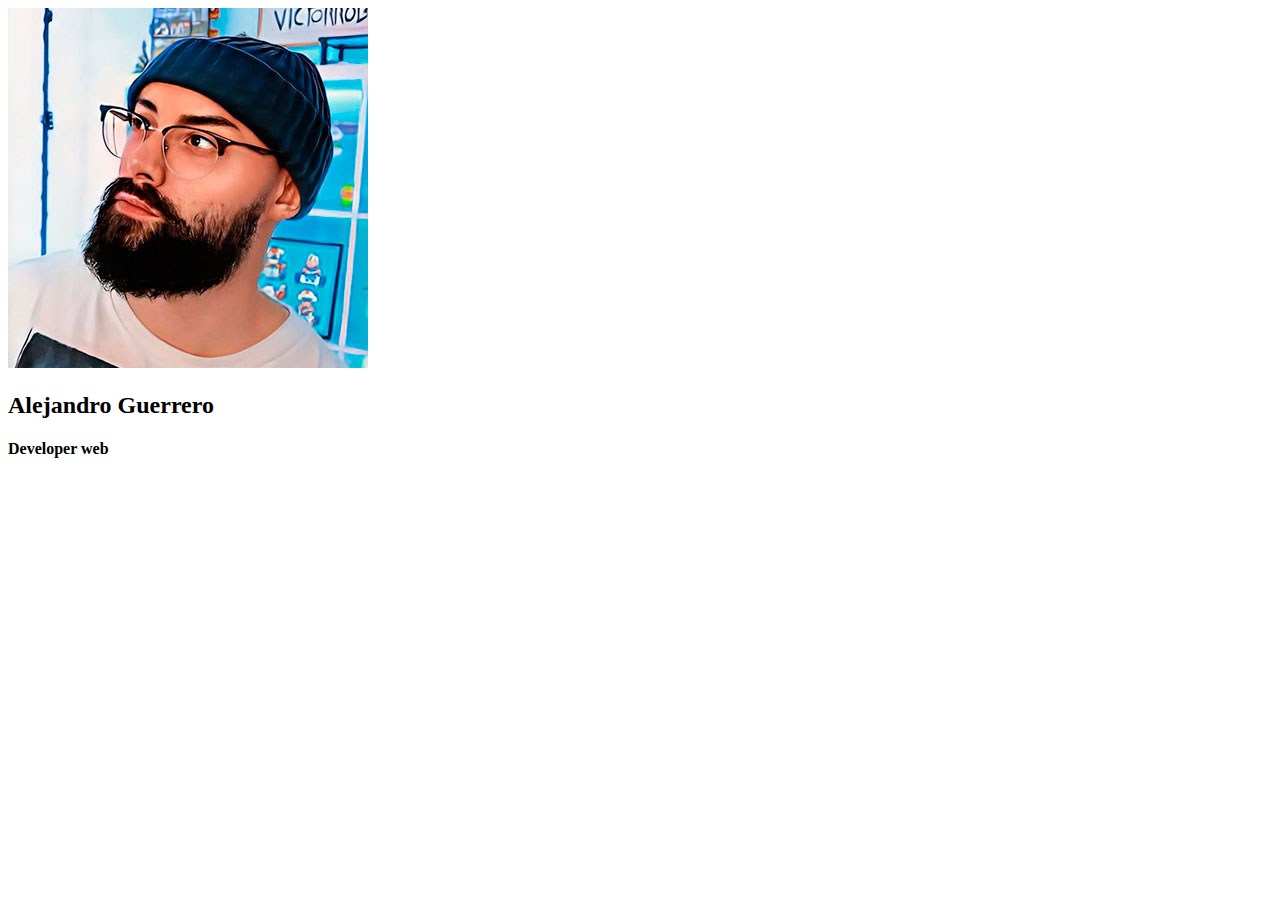
==== index.html @ 4dafeab5 "init commit" ====
<!DOCTYPE html>
<html lang="en">
  <head>
    <title>Alejandro Resume CV</title>
    <meta charset="UTF-8">
    <meta name="viewport" content="width=device-width, initial-scale=1">
    <!-- Styles -->
    <link rel="stylesheet" href="assets/css/styles.css">
    <link rel="stylesheet" href="assets//fonts/Poppins/poppins.css">
    <link rel="stylesheet" href="assets/fonts/fontawesome-free/css/all.min.css">

  </head>
  <body>
    <!-- Main Layout -->
    <div class="layout">
      
      <!-- aside (username info) -->
      <aside class="layout__aside">
        
        <section class="aside__user-info">
          <!-- General Info -->
          <div class="user-info__general">
            <div class="user-info__container-image">
              <img src="assets/img/default-user.jpg" alt="Username Image" class="user-info__image">
            </div>
            <h2 class="user-info__name">
              Alejandro Guerrero
            </h2>
            <h4>Developer web</h4>
          </div>
          
          <!-- Menu Nav -->


          <!-- Social Networks -->


          <!-- Footer -->

        </section>
      
      </aside>

    </div>
  </body>
</html>
---- assets/fonts/Poppins/poppins.css ----
@font-face {
  font-family: "Poppins";
  src: url('./Poppins-Regular.ttf') format('truetype');
  font-weight: 400;
  font-style: normal;
}
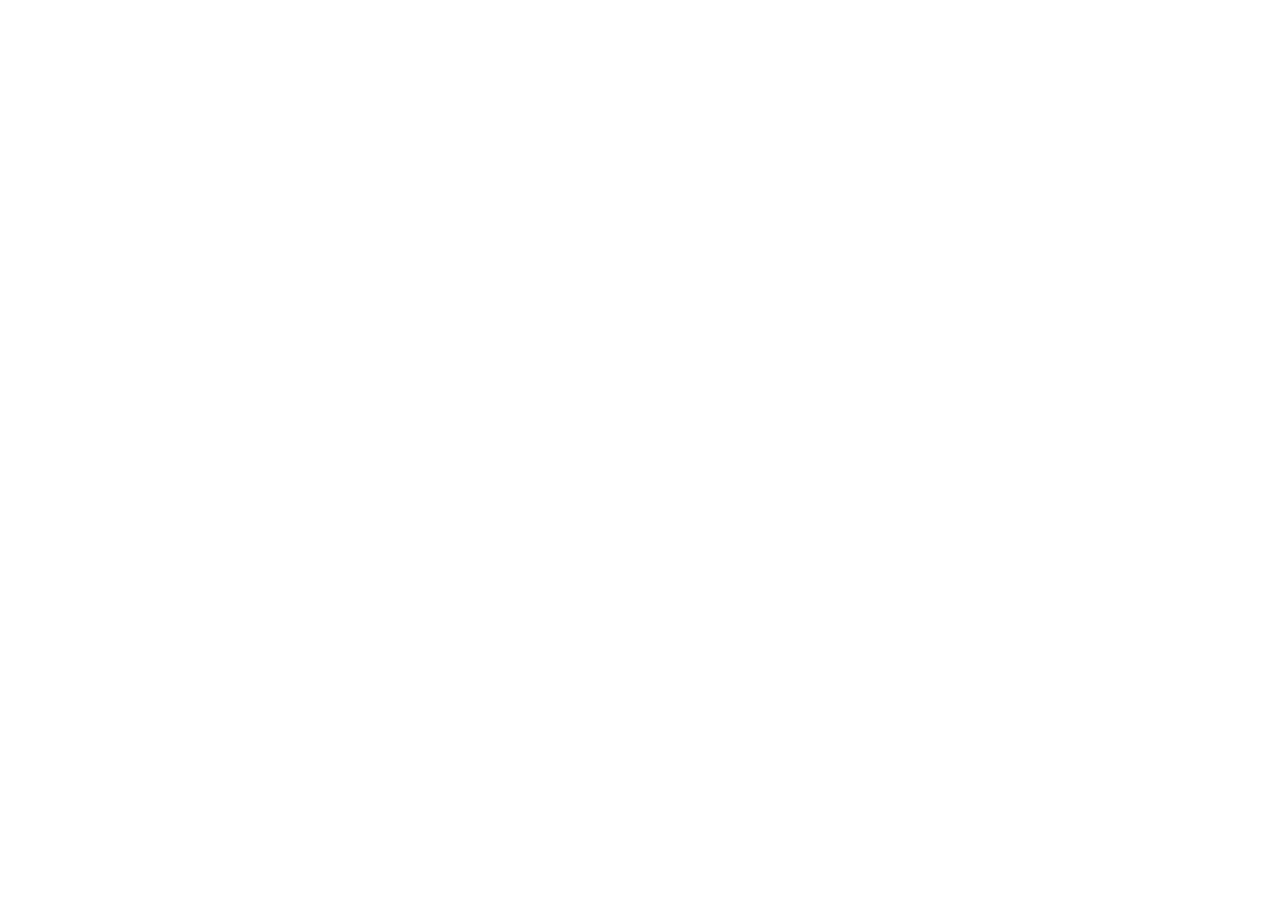
==== commit 4bd36fe6: "main layout" ====
--- a/index.html
+++ b/index.html
@@ -13,33 +13,7 @@
   <body>
     <!-- Main Layout -->
     <div class="layout">
-      
-      <!-- aside (username info) -->
-      <aside class="layout__aside">
-        
-        <section class="aside__user-info">
-          <!-- General Info -->
-          <div class="user-info__general">
-            <div class="user-info__container-image">
-              <img src="assets/img/default-user.jpg" alt="Username Image" class="user-info__image">
-            </div>
-            <h2 class="user-info__name">
-              Alejandro Guerrero
-            </h2>
-            <h4>Developer web</h4>
-          </div>
-          
-          <!-- Menu Nav -->
 
-
-          <!-- Social Networks -->
-
-
-          <!-- Footer -->
-
-        </section>
-      
-      </aside>
 
     </div>
   </body>
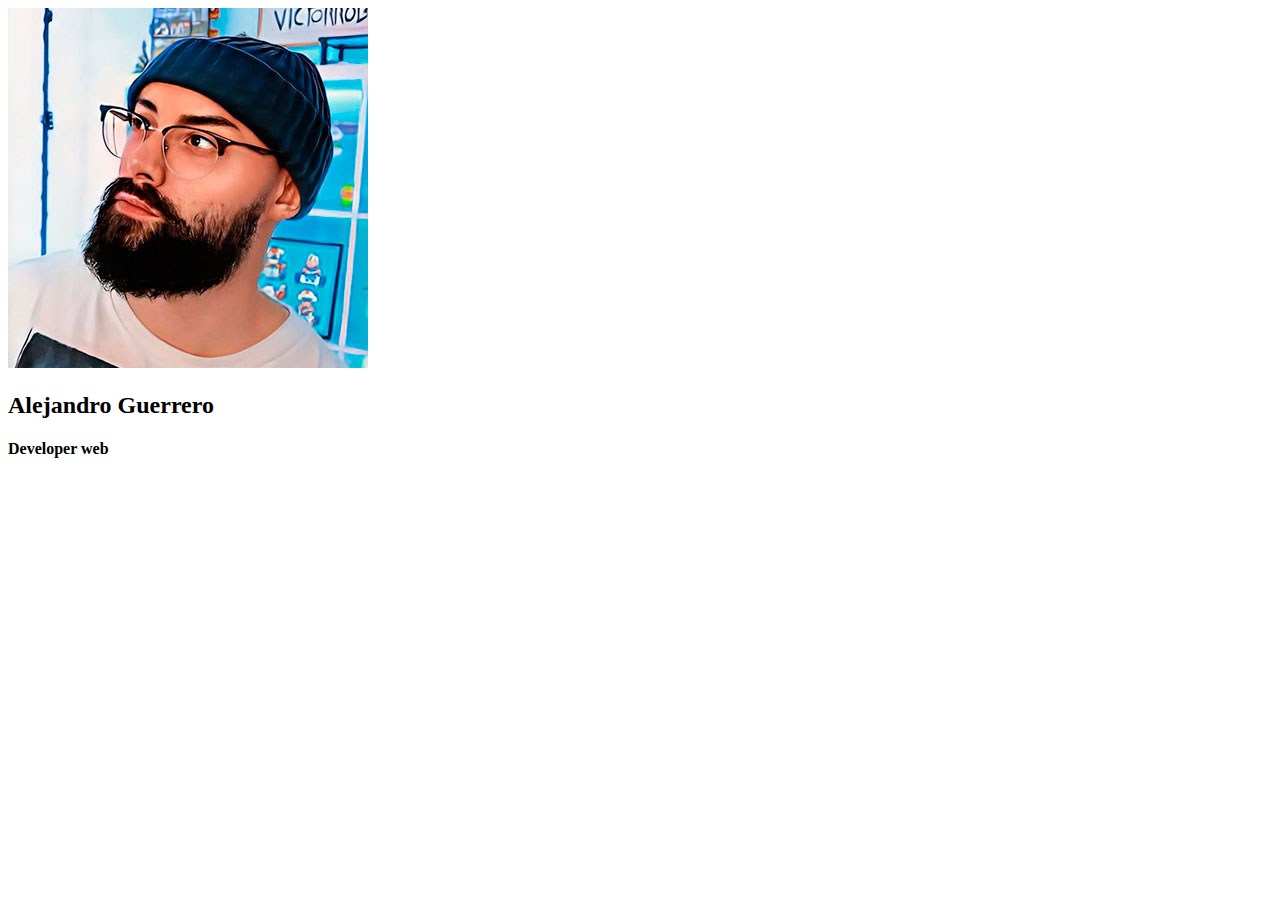
==== commit 911ad28d: "aside" ====
--- a/index.html
+++ b/index.html
@@ -13,7 +13,33 @@
   <body>
     <!-- Main Layout -->
     <div class="layout">
+            
+      <!-- aside (username info) -->
+      <aside class="layout__aside">
+        
+        <section class="aside__user-info">
+          <!-- General Info -->
+          <div class="user-info__general">
+            <div class="user-info__container-image">
+              <img src="assets/img/default-user.jpg" alt="Username Image" class="user-info__image">
+            </div>
+            <h2 class="user-info__name">
+              Alejandro Guerrero
+            </h2>
+            <h4>Developer web</h4>
+          </div>
+          
+          <!-- Menu Nav -->
 
+
+          <!-- Social Networks -->
+
+
+          <!-- Footer -->
+
+        </section>
+      
+      </aside>
 
     </div>
   </body>
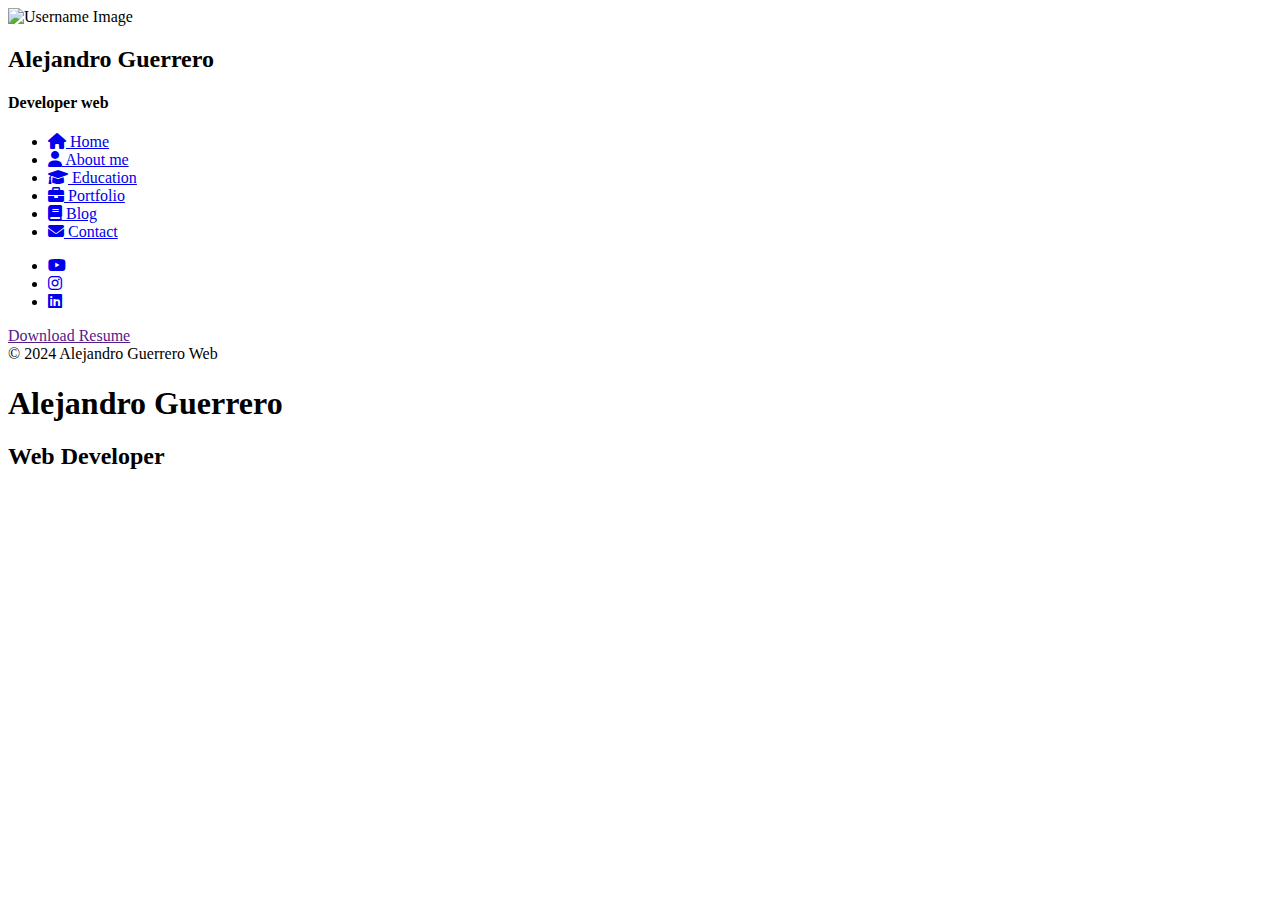
==== commit af4e3fdc: "main structure" ====
--- a/index.html
+++ b/index.html
@@ -5,6 +5,7 @@
     <meta charset="UTF-8">
     <meta name="viewport" content="width=device-width, initial-scale=1">
     <!-- Styles -->
+    <link rel="stylesheet" href="assets/css/reset.css">
     <link rel="stylesheet" href="assets/css/styles.css">
     <link rel="stylesheet" href="assets//fonts/Poppins/poppins.css">
     <link rel="stylesheet" href="assets/fonts/fontawesome-free/css/all.min.css">
@@ -21,7 +22,7 @@
           <!-- General Info -->
           <div class="user-info__general">
             <div class="user-info__container-image">
-              <img src="assets/img/default-user.jpg" alt="Username Image" class="user-info__image">
+              <img src="assets/img/profile.jpg" alt="Username Image" class="user-info__image">
             </div>
             <h2 class="user-info__name">
               Alejandro Guerrero
@@ -30,17 +31,101 @@
           </div>
           
           <!-- Menu Nav -->
+          <nav class="layout__menu">
+            <ul class="menu__list">
+              <li class="menu__option">
+                  <a href="index.html" class="menu__link">
+                    <i class="menu__icon fa-solid fa-home"></i>
+                    <span class="menu__overlay">Home</span>
+                  </a>
+              </li>
 
+              <li class="menu__option">
+                  <a href="about-me.html" class="menu__link">
+                    <i class="menu__icon fa-solid fa-user"></i>
+                    <span class="menu__overlay">About me</span>
+                  </a>
+              </li>
+
+              <li class="menu__option">
+                  <a href="education.html" class="menu__link">
+                    <i class="menu__icon fa-solid fa-graduation-cap"></i>
+                    <span class="menu__overlay">Education</span>
+                  </a>
+              </li>
+
+              <li class="menu__option">
+                  <a href="portfolio.html" class="menu__link">
+                    <i class="menu__icon fa-solid fa-briefcase"></i>
+                    <span class="menu__overlay">Portfolio</span>
+                  </a>
+              </li>
+
+              <li class="menu__option">
+                  <a href="blog.html" class="menu__link">
+                    <i class="menu__icon fa-solid fa-book"></i>
+                    <span class="menu__overlay">Blog</span>
+                  </a>
+              </li>
+
+              <li class="menu__option">
+                  <a href="contact.html" class="menu__link">
+                    <i class="menu__icon fa-solid fa-envelope"></i>
+                    <span class="menu__overlay">Contact</span>
+                  </a>
+              </li>
+
+            </ul>
+          </nav>
 
           <!-- Social Networks -->
+          <div class="user-info__links">
+            <ul class="links__social">
 
+              <li class="social__option">
+                <a href="#" class="social__link">
+                  <i class="social__icon fa-brands fa-youtube"></i>
+                </a>
+              </li>
+
+              <li class="social__option">
+                <a href="#" class="social__link">
+                  <i class="social__icon fa-brands fa-instagram"></i>
+                </a>
+              </li>
+
+              <li class="social__option">
+                <a href="#" class="social__link">
+                  <i class="social__icon fa-brands fa-linkedin"></i>
+                </a>
+              </li>
+            
+            </ul>
+          </div>
+
+          <!-- Download Resume -->
+          <div class="user-info__buttons">
+            <a href="" class="user-info__btn">
+              Download Resume
+            </a>
+          </div>
 
           <!-- Footer -->
+          <footer class="user-info__footer">
+            &copy; 2024 Alejandro Guerrero Web
+          </footer>
 
         </section>
       
       </aside>
 
+      <!-- Main Content -->
+      <main class="layout__content">
+        <section class="content__page">
+          <h1 class="page__name"> Alejandro Guerrero </h1>
+          <h2 class="page__job"> Web Developer </h2>
+        </section>
+      </main>
     </div>
   </body>
 </html>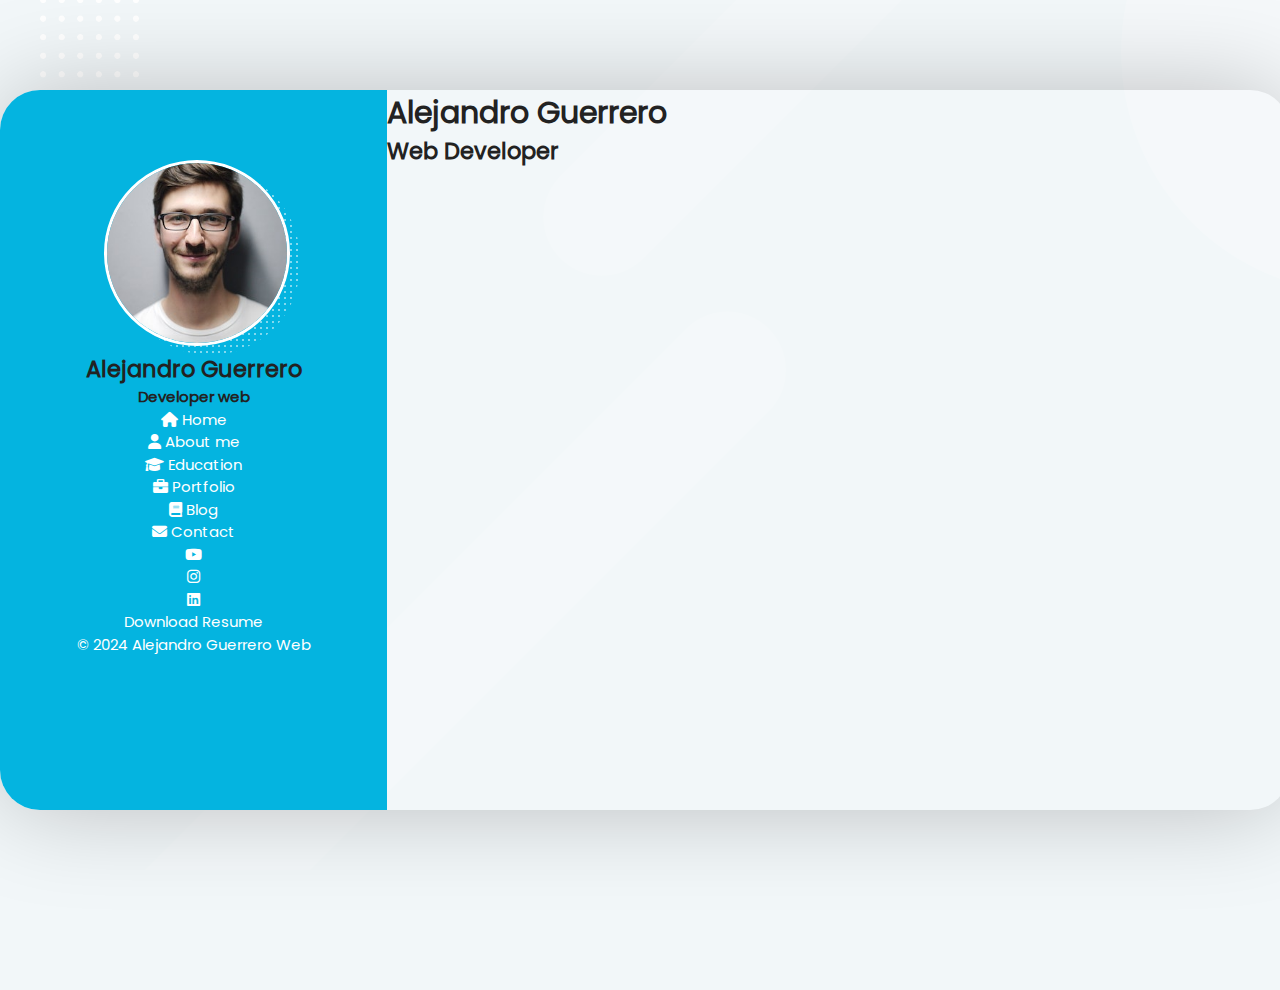
==== commit 1f9d8740: "image rounded" ====
--- a/index.html
+++ b/index.html
@@ -27,7 +27,7 @@
             <h2 class="user-info__name">
               Alejandro Guerrero
             </h2>
-            <h4>Developer web</h4>
+            <h4 class="user-info__job">Developer web</h4>
           </div>
           
           <!-- Menu Nav -->
--- a/assets/css/styles.css
+++ b/assets/css/styles.css
@@ -0,0 +1,121 @@
+/* VARIABLES */
+:root {
+  --main-color       : #ffffff;
+  --secondary-color  : #04B4E0;
+  --background-color : #F2F7F9;
+  --transparent-color: transparent;
+  --icon-color       : #B5B6B7;
+  --subtitle-color   : #888;
+  --title-color      : #222222;
+  --text-color       : #555;
+}
+
+/* GENERAL STYLES */
+html {
+  font-size: 10px;
+}
+
+body {
+  width: 100%;
+  height: 100%;
+  font-family: "Poppins", Helvetica, sans-serif;
+  font-size: 1.5rem;
+  background-color: var(--background-color);
+  color: var(--text-color);
+  overflow: hidden;
+}
+
+h1, h2, h3, h4, h5, h6 {
+  color: var(--title-color);
+}
+
+/* background image */
+
+body {
+  background-image: url('../img/fondo.png');
+  background-size: cover;
+  background-repeat: no-repeat;
+  background-position: -20px -120px;
+}
+/* MAIN STRUCTURE */
+
+.layout {
+  position: relative;
+  min-width: 1290px;
+  width: 75%;
+  height: 80vh;
+  min-height: 80vh;
+  margin: 10vh auto;
+  display: grid;
+  grid-template-areas: "aside content";
+  grid-template-columns: 30% 70%;
+  
+  /* Shadow behind layout  */
+  border-radius: 4rem;
+  box-shadow: 0 0 100px -5px rgb(0, 0, 0, 0.25);
+  
+}
+
+/* ASIDE */
+.layout__aside {
+  grid-area: aside;
+
+  border-radius: 4rem 0 0 4rem;
+  overflow: auto;
+  overflow-x: hidden;
+  
+}
+
+.aside__user-info {
+  display: flex;
+  flex-direction: column;
+  align-items: center;
+  text-align: center;
+  min-height: 100%;
+  min-width: 30rem;
+  background-color: var(--secondary-color);
+  color: var(--main-color);
+}
+
+.user-info__container-image {
+  position: relative;
+  display: inline-block;
+  width: 18rem;
+  margin-top: 7rem;
+  z-index: 1;
+
+}
+
+.user-info__image {
+  width: 100%;
+  background-color: var(--main-color);
+  border: 3px solid var(--main-color);
+  border-radius: 20rem;
+}
+
+.user-info__container-image::after {
+  content: "";
+  position: absolute;
+  top: 5%;
+  left: 9%;
+  z-index: -1;
+  width: 100%;
+  height: 100%;
+  /* background-image: repeating-radial-gradient(center center, #fff, #fff 1px, transparent 0px, transparent 100%); */
+  background-image: repeating-radial-gradient(#fff, #fff 1px, transparent 0px, transparent 100%);
+  background-size: 0.6rem 0.6rem;
+  opacity: 0.5;
+  border-radius: 30rem;
+}
+
+.user-info__name {
+
+}
+
+.user-info__job {
+  
+}
+
+.layout__content {
+  grid-area: content;
+}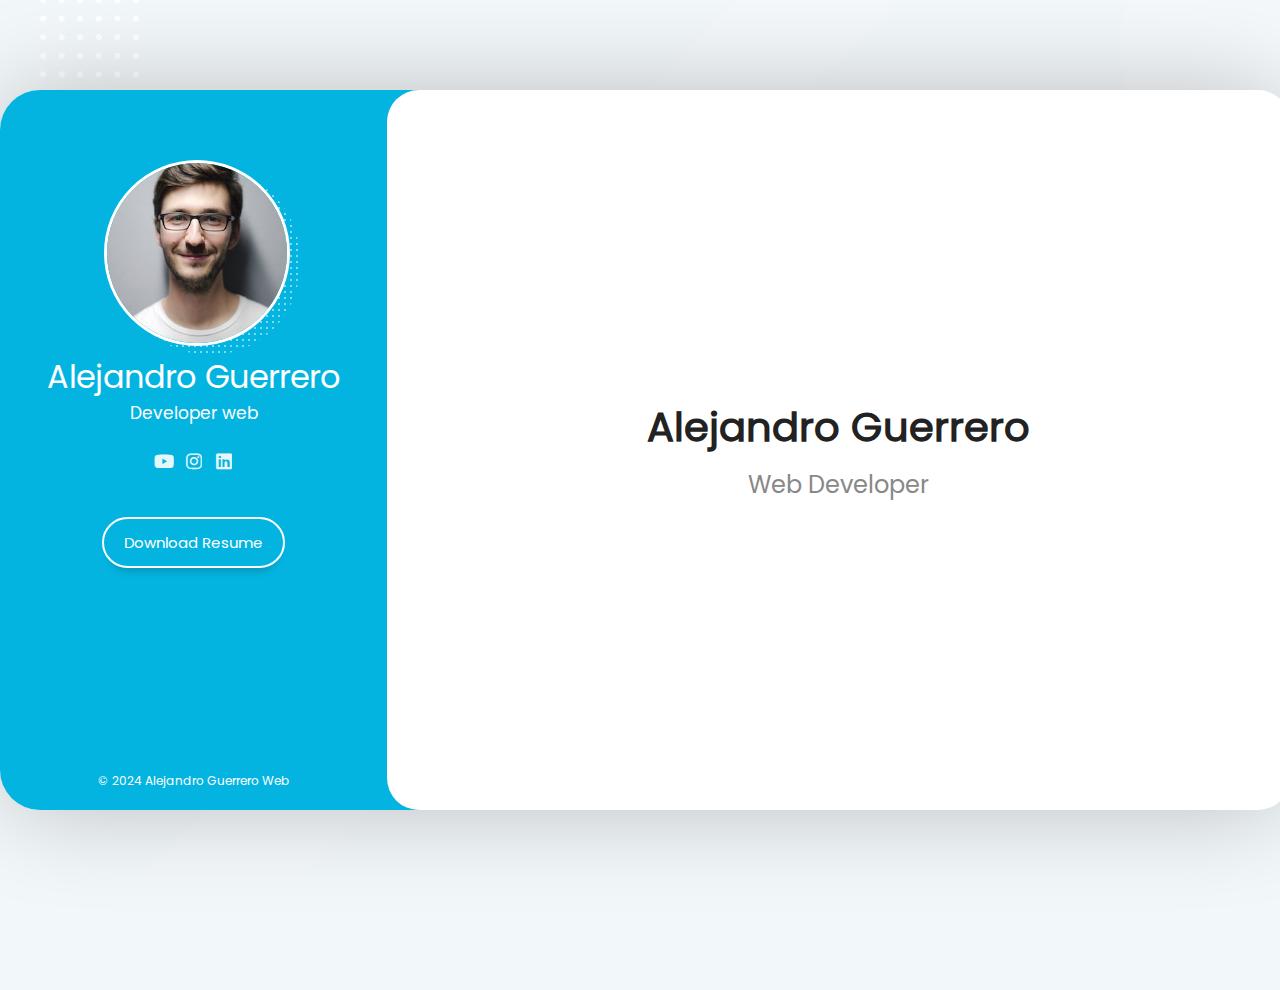
==== commit a2cee6c2: "menu link active" ====
--- a/index.html
+++ b/index.html
@@ -34,7 +34,7 @@
           <nav class="layout__menu">
             <ul class="menu__list">
               <li class="menu__option">
-                  <a href="index.html" class="menu__link">
+                  <a href="index.html" class="menu__link menu__link--active">
                     <i class="menu__icon fa-solid fa-home"></i>
                     <span class="menu__overlay">Home</span>
                   </a>
--- a/assets/css/styles.css
+++ b/assets/css/styles.css
@@ -8,6 +8,9 @@
   --subtitle-color   : #888;
   --title-color      : #222222;
   --text-color       : #555;
+
+  --border-reviews-color: #E5E6E7; 
+  --company-color: #A5A6A7;
 }
 
 /* GENERAL STYLES */
@@ -101,7 +104,6 @@
   z-index: -1;
   width: 100%;
   height: 100%;
-  /* background-image: repeating-radial-gradient(center center, #fff, #fff 1px, transparent 0px, transparent 100%); */
   background-image: repeating-radial-gradient(#fff, #fff 1px, transparent 0px, transparent 100%);
   background-size: 0.6rem 0.6rem;
   opacity: 0.5;
@@ -109,13 +111,539 @@
 }
 
 .user-info__name {
-
+  font-size: 3.2rem;
+  font-weight: normal;
+  color: var(--main-color);
 }
 
 .user-info__job {
-  
-}
-
+  font-size: 1.7rem;
+  font-weight: 200;
+  color: var(--main-color);
+}
+
+.user-info__links {
+  margin-bottom: 3.6rem;
+}
+
+.links__social {
+  margin-top: 2rem;
+  text-align: center;
+  display: flex;
+  flex-direction: row;
+}
+
+.social__option {
+  height: 3rem;
+  width: 3rem;
+  font-size: 1.8rem;
+  line-height: 3.2rem;
+  opacity: 0.9;
+  border-radius: 3rem;
+  transition: all 300ms ease-in-out;
+}
+
+.social__option:hover {
+  opacity: 1;
+  background-color: rgba(255, 255, 255, 0.20);
+}
+
+.user-info__buttons {
+  margin-top: 2rem;
+  margin-bottom: 4rem;
+}
+
+.user-info__btn {
+  padding: 2rem;
+  padding-top: 1.3rem;
+  padding-bottom: 1.3rem;
+
+  border: 2px solid var(--main-color);
+  border-radius: 3.2rem;
+  color: var(--main-color);
+  box-shadow: 0 10px 10px -8px rgba(0, 0, 0, 0.22);
+  transition: all 300ms ease-in-out;
+}
+
+.user-info__btn:hover {
+  background-color: var(--main-color);
+  color: var(--secondary-color);
+}
+
+.user-info__footer {
+  position: absolute;
+  bottom: 2rem;
+  font-size: 1.2rem;
+}
+
+/* LAYOUT CONTENT */
 .layout__content {
   grid-area: content;
+  height: 100%;
+  min-height: 100%;
+  background-color: var(--secondary-color);
+  border-radius: 0 10rem 10rem 0;
+}
+
+.content__page {
+  min-height: 100%;
+  border-radius: 3.2rem;
+  background-color: var(--main-color);
+
+  display: flex;
+  flex-direction: column;
+  align-items: center;
+  justify-content: center;
+}
+
+.page__name {
+  font-size: 4rem;
+  margin-bottom: 1rem;
+}
+
+.page__job {
+  font-size: 2.4rem;
+  font-weight: lighter;
+  color: var(--subtitle-color);
+}
+
+
+.layout__menu {
+  display: block;
+  position: absolute;
+  top: 0;
+  right: -100px;
+  min-width: 11rem;
+  background-color: var(--transparent-color);
+}
+
+.menu__list {
+  position: relative;
+  display: flex;
+  flex-direction: column;
+  justify-content: space-between;
+  align-items: center;
+  width: 60%;
+  min-height: 32rem;
+  padding: 2rem 0;
+  margin-left: 2.5rem;
+  background-color: var(--main-color);
+  box-shadow: 0 0 3rem -0.5rem rgba(0, 0, 0, 0.15);
+  border-radius: 5rem;
+}
+
+.menu__option {
+  display: block;
+  width: 100%;
+  text-align: center;
+}
+
+.menu__icon {
+  color: var(--icon-color);
+  font-size: 2.8rem;
+  transition: all 300ms ease-in-out;
+}
+
+.menu__option:hover .menu__icon, .menu__link--active .menu__icon {
+  color: var(--secondary-color);
+}
+
+
+.menu__overlay {
+  position: absolute;
+  right: 0;
+  margin-top: -3rem;
+  display: block;
+  opacity: 0;
+  color: var(--main-color);
+  padding: 0.5rem 1rem;
+  background-color: var(--secondary-color);
+  white-space: nowrap;
+  transition: all 300ms ease-in-out;
+}
+
+
+.menu__option:hover .menu__overlay {
+  opacity: 1;
+  right: 100%;
+
+}
+
+
+/* ABOUT ME */
+
+.content__about {
+  display: block;
+  height: 100%;
+  min-height: 100%;
+  padding: 6rem;
+  padding-right: 3rem;
+  overflow: auto;
+}
+
+.about__header {
+  display: inline-block;
+  margin-bottom: 4.5rem;
+}
+
+.about__title {
+  font-size: 3.2rem;
+  position: relative;
+}
+
+.about__title::after {
+  content: "";
+  position: absolute;
+  top: 20px;
+  right: -25px;
+  width: 50px;
+  height: 30px;
+  background-image: repeating-radial-gradient(#fff, #fff,  var(--secondary-color), transparent 0px, transparent 100%);
+  background-size: 6px 6px;
+}
+
+.title__color {
+  color: var(--secondary-color);
+}
+
+.about__personal-info {
+  display: flex;
+  flex-direction: row;
+  width: 100%;
+  margin-bottom: 5rem;
+}
+
+.personal-info__bio {
+  flex-basis: 100%;
+}
+
+.personal-info__description {
+  font-size: 1.5rem;
+  line-height: 2.4rem;
+}
+
+.personal-info__data {
+  flex-basis: 44%;
+  padding: 0 1.5rem;
+}
+
+
+.personal-info__option {
+  margin-bottom: 1rem;
+}
+
+.personal-info__title {
+  margin-right: 0.5rem;
+  color: var(--secondary-color);
+  font-weight: 600;
+}
+/* 
+.personal-info__value {
+
+} */
+
+.about__services,
+.about__reviews,
+.about__clients,
+.about__prices,
+.about__extra {
+  width: 100%;
+  margin-bottom: 3rem;
+}
+
+.services__header,
+.clients__header,
+.reviews__header,
+.prices__header,
+.extra__header {
+  display: inline-block;
+  padding-right: 1.2rem;
+  margin-bottom: 2.5rem;
+  position: relative;
+}
+
+.services__title,
+.reviews__title,
+.clients__title,
+.prices__title,
+.extra__title {
+  font-size: 2.1rem;  
+}
+
+.services__title::after,
+.reviews__title::after,
+.clients__title::after,
+.prices__title::after
+.extra__title::after {
+  content: "";
+  position: absolute;
+  top: 15px;
+  right: 0px;
+  width: 30px;
+  height: 20px;
+  background-image: repeating-radial-gradient(#fff, #fff,  var(--secondary-color), transparent 0px, transparent 100%);
+  background-size: 6px 6px;
+}
+
+.services__container {
+  width: 100%;
+  display: flex;
+  flex-direction: row;
+  flex-wrap: wrap;
+  text-align: justify;
+
+}
+
+.services__service {
+  flex-basis: calc(50% - 3rem);
+  margin-right: 3rem;
+  margin-bottom: 2.5rem;
+}
+.service_real-icon  {
+  color: var(--secondary-color);
+  font-size: 3.8rem;
+}
+
+.service__title {
+  font-size: 1.8rem;
+  margin: 0.5rem 0;
+}
+
+.service__description {
+  font-size: 1.5rem;
+}
+
+/* REVIEWS */
+.reviews__container {
+  width: 100%;
+  display: flex;
+  flex-direction: row;
+}
+
+.reviews__review {
+  flex-basis: calc(50% - 2.5rem);
+  border: 2px solid var(--border-reviews-color);
+  border-radius: 2rem;
+  padding-top: 0;
+  padding-right: 2.5rem;
+  padding-left: 2.5rem;
+  padding-bottom: 1.5rem;
+  margin-right: 2.5rem;
+  margin-top: -0.5rem; 
+  margin-bottom: 1rem; 
+  text-align: justify;
+
+}
+
+.reviews__image-container {
+  width: 100%;
+}
+
+.review__image {
+  max-width: 9rem;
+  max-height: 9rem;
+  border-radius: 9rem;
+  margin: 0 auto;
+  margin-top: 1rem;
+  margin-bottom: 2.5rem;
+  box-shadow: 0 10px 10px 0.8 rgba(0, 0, 0, 0.25);
+}
+
+.review__description {
+  margin-top: 1rem;
+}
+
+.review__text {
+  font-size: 1.5rem;
+  line-height: 1.4rem;
+
+}
+
+.review__author {
+  margin-top: 2rem;
+  display: flex;
+  flex-direction: row;
+  justify-content: space-between;
+}
+
+.review__name {
+  margin-bottom: 0.5rem;
+  font-size: 1.5rem;
+}
+
+.review__company {
+  color: var(--company-color);
+  font-weight: 300;
+  font-size: 1.3rem;
+}
+
+.review__icon {
+  font-size: 4rem;
+  opacity: 0.5;
+  color: var(--secondary-color);
+}
+
+/* CLIENTS */
+
+.about__clients {
+  width: 100%;
+  margin-bottom: 2rem;
+}
+
+.clients__header {
+  margin-bottom: 3rem;
+}
+
+.clients__container {
+  display: flex;
+  flex-direction: raw;
+  justify-content: space-between;
+}
+
+.clients__link {
+  display: block;
+  width: 100%;
+  opacity: 0.7;
+  transition: all 300ms linear;
+}
+
+.clients__link:hover {
+  opacity: 1;
+}
+
+.clients__image {
+  width: 140px;
+  padding: 1.5rem;
+  margin-bottom: 1.5rem;
+}
+
+/* PRICES */
+.prices__container {
+  margin-bottom: 5rem;
+  display: flex;
+  flex-direction: row;
+  text-align: center;
+}
+
+.prices__box {
+  flex-basis: 50%;
+  height: 100%;
+  margin-right: 3rem;
+  padding: 3rem;
+  border: 1px solid var(--border-reviews-color);
+  transition: all 300ms ease-in-out;
+}
+
+.prices__box:last-of-type {
+  margin-right: 0rem;
+
+}
+
+.prices__box:hover,
+.extra__info:hover {
+  box-shadow: 0px 18px 24px -5px rgba(0, 0, 0, 0.15);
+  transform: translateY(-5px);
+}
+
+.prices__subtitle {
+  margin-bottom: 3rem;
+}
+
+.prices__text {
+  position: relative;
+  display: inline-block;
+}
+
+.prices__box:hover .prices__text::after {
+  content: "";
+  position: absolute;
+  left: 0;
+  right: 0;
+  bottom: -0.3px;
+  height: 0.2rem;
+  background-color: var(--secondary-color);
+}
+
+.prices__price {
+  padding-bottom: 1rem;
+}
+
+.prices__number {
+  display: block;
+  font-size: 3rem;
+  line-height: 1;
+  color: var(--title-color);
+}
+
+.prices__advice {
+  color: var(--subtitle-color);
+  display: block;
+}
+
+.prices__buy {
+  padding-top: 2.5rem;
+  padding-bottom: 2.5rem;
+}
+
+.prices__button {
+  display: inline-block;
+  border: 2px solid var(--border-reviews-color);
+  box-shadow: 0 10px 10px -8px var(--border-reviews-color);
+  border-radius: 3rem;
+  padding: 1.2rem 3.1rem;
+  transition: all 300ms ease-in-out;
+}
+
+.prices__button:hover {
+  background-color: var(--secondary-color);
+  color: var(--main-color);
+}
+
+.prices__reward {
+  font-size: 1.4rem;
+  padding: 0.6rem 0;
+}
+
+/* EXTRA E INFORMATION */
+.extra__container {
+  width: 100%;
+  margin-bottom: 1.5rem;
+
+  display: flex;
+  flex-direction: row;
+  justify-content: space-between;
+  flex-wrap: wrap;
+}
+
+.extra__info {
+  flex-basis: 30%;
+  padding: 2.5rem 1rem;
+  border: 2px solid var(--border-reviews-color);
+  border-radius: 1rem;
+  text-align: center;
+  transition: all 300ms ease-in-out;
+}
+
+.extra__info:hover {
+  transform: translateY(-5px);
+}
+
+.extra__icon {
+  font-size: 3.3rem;
+  color: var(--secondary-color);
+  margin-bottom: 1rem;
+}
+
+.extra__subtitle {
+  font-size: 1.5rem;
+  margin: 1.5rem;
+}
+
+.extra__quantity {
+  display: block;
+  margin: 1rem 0;
+  margin-bottom: 0;
+  font-size: 3.6rem;
+  line-height: 5rem;
+  color: var(--subtitle-color);
 }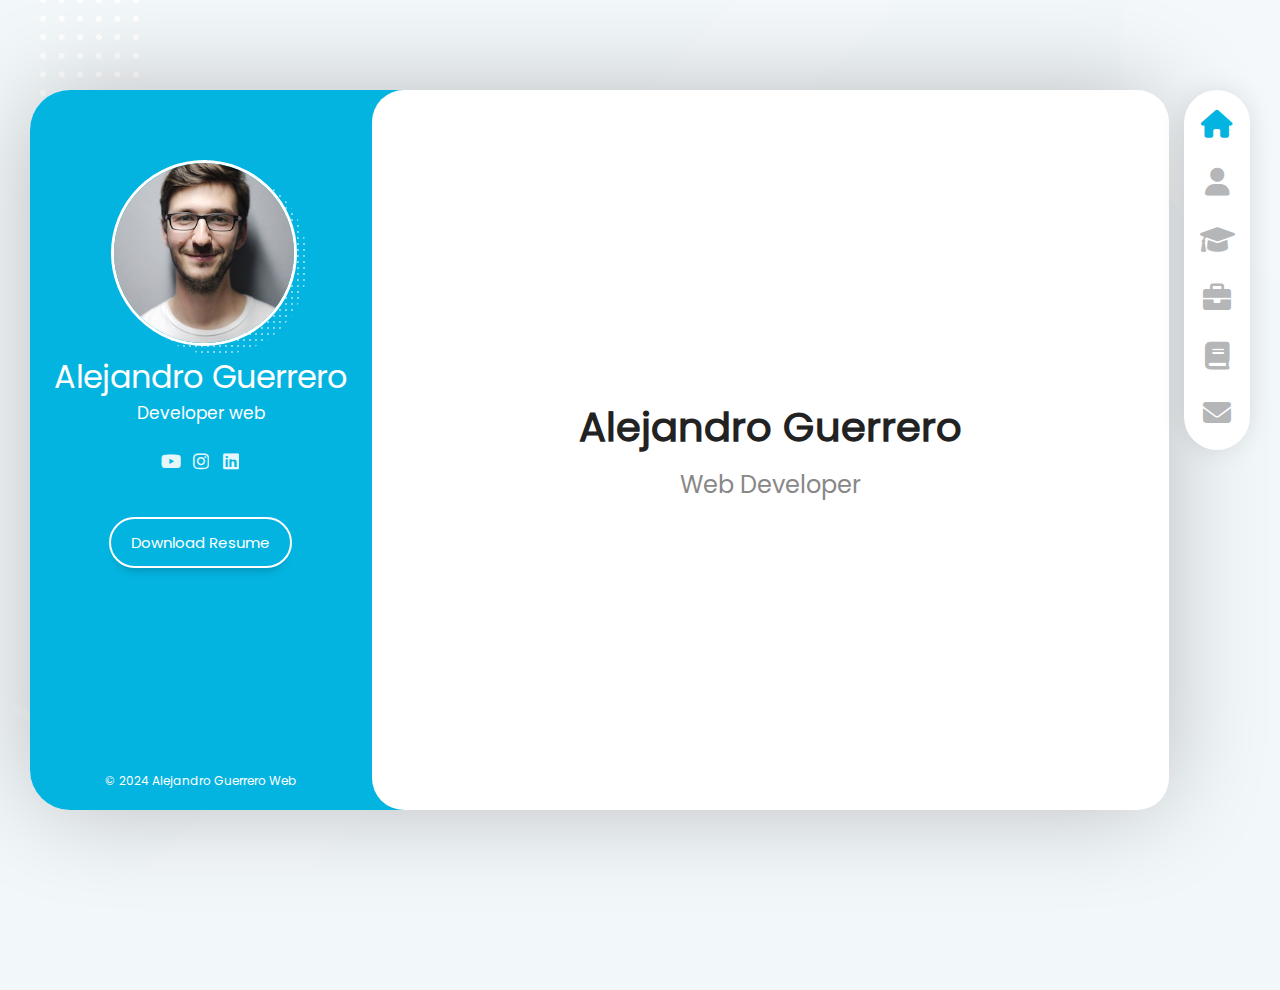
==== commit b187aba7: "media queries responsive" ====
--- a/index.html
+++ b/index.html
@@ -3,12 +3,13 @@
   <head>
     <title>Alejandro Resume CV</title>
     <meta charset="UTF-8">
-    <meta name="viewport" content="width=device-width, initial-scale=1">
+    <meta name="viewport" content="width=device-width, initial-scale=1, maximum-scale=1">
     <!-- Styles -->
     <link rel="stylesheet" href="assets/css/reset.css">
     <link rel="stylesheet" href="assets/css/styles.css">
     <link rel="stylesheet" href="assets//fonts/Poppins/poppins.css">
     <link rel="stylesheet" href="assets/fonts/fontawesome-free/css/all.min.css">
+    <link rel="stylesheet" href="assets/css/responsive.css">
 
   </head>
   <body>
@@ -48,9 +49,9 @@
               </li>
 
               <li class="menu__option">
-                  <a href="education.html" class="menu__link">
+                  <a href="resume.html" class="menu__link">
                     <i class="menu__icon fa-solid fa-graduation-cap"></i>
-                    <span class="menu__overlay">Education</span>
+                    <span class="menu__overlay">Resume</span>
                   </a>
               </li>
 
@@ -119,6 +120,11 @@
       
       </aside>
 
+      <div class="layout__menu-toggle">
+        <i class="menu-toggle__icon fa-solid fa-bars"></i>
+        <i class="menu-toggle__icon fa-solid fa-xmark"></i>
+      </div>
+
       <!-- Main Content -->
       <main class="layout__content">
         <section class="content__page">
--- a/assets/css/styles.css
+++ b/assets/css/styles.css
@@ -11,6 +11,9 @@
 
   --border-reviews-color: #E5E6E7; 
   --company-color: #A5A6A7;
+
+  --color--background--certificate: #F5F5F5;
+  --color-background-contact: #FCFCFC;
 }
 
 /* GENERAL STYLES */
@@ -270,9 +273,13 @@
 }
 
 
-/* ABOUT ME */
-
-.content__about {
+/* GENERAL STYLES ABOUT ME AND OTHER PAGES */
+
+.content__about,
+.content__resume,
+.content__portfolio,
+.content__blog,
+.content__contact{
   display: block;
   height: 100%;
   min-height: 100%;
@@ -281,17 +288,30 @@
   overflow: auto;
 }
 
-.about__header {
+.about__header,
+.resume__header,
+.portfolio__header,
+.blog__header
+.contact__header {
   display: inline-block;
   margin-bottom: 4.5rem;
 }
 
-.about__title {
+.about__title,
+.resume__title,
+.portfolio__title,
+.blog__title
+.contact__title{
   font-size: 3.2rem;
   position: relative;
-}
-
-.about__title::after {
+  
+}
+
+.about__title::after,
+.resume__title::after,
+.portfolio__title::after,
+.blog__title::after,
+.contact__title::after{
   content: "";
   position: absolute;
   top: 20px;
@@ -302,7 +322,7 @@
   background-size: 6px 6px;
 }
 
-.title__color {
+.title__color, .subtitle__color {
   color: var(--secondary-color);
 }
 
@@ -355,7 +375,8 @@
 .clients__header,
 .reviews__header,
 .prices__header,
-.extra__header {
+.extra__header,
+.resume__subheader {
   display: inline-block;
   padding-right: 1.2rem;
   margin-bottom: 2.5rem;
@@ -366,7 +387,8 @@
 .reviews__title,
 .clients__title,
 .prices__title,
-.extra__title {
+.extra__title
+.resume__subheader {
   font-size: 2.1rem;  
 }
 
@@ -374,7 +396,8 @@
 .reviews__title::after,
 .clients__title::after,
 .prices__title::after
-.extra__title::after {
+.extra__title::after,
+.resume__subheader::after {
   content: "";
   position: absolute;
   top: 15px;
@@ -646,4 +669,558 @@
   font-size: 3.6rem;
   line-height: 5rem;
   color: var(--subtitle-color);
+}
+
+/* CIRRUCULUM STYLES */
+
+.resume__container {
+  width: 100%;
+  display: flex;
+  flex-direction: row;
+}
+
+.resume__left {
+  flex-basis: 58%;
+  margin-right: 1.5rem;
+}
+
+.resume__timelines {
+  margin-bottom: 5rem;
+}
+
+.timelines_timeline {
+  position: relative;
+  width: 100%;
+  margin-bottom: 1.5rem;
+  display: flex;
+  flex-direction: row;
+}
+
+.timeline__header {
+  flex-basis: 30%;
+  text-align: right;
+  padding-right: 2.5rem;
+}
+
+.timeline__year {
+  margin: 0.3rem 0;
+  line-height: 1.9rem;
+  font-size: 1.4rem;
+}
+
+.timeline__company {
+  display: block;
+  font-size: 1.3rem;
+  font-weight: lighter;
+  color: var(--company-color);
+}
+
+.timeline__description {
+  width: 70%;
+  padding-left: 2.5rem;
+  padding-right: 1.5rem;
+}
+
+.timeline__title {
+  font-size: 1.6rem;
+  margin-bottom: 0.3rem;
+}
+
+.timeline__text {
+  font-size: 1.4rem;
+  margin-bottom: 1rem;
+}
+
+.timeline__divider {
+  position: absolute;
+  top: 0;
+  left: 30%;
+  bottom: -18px;
+  width: 1px;
+  background-color: var(--transparent-color);
+}
+
+.timeline__divider::before {
+  content: "";
+  position: absolute;
+  margin-top: 0.4rem;
+  margin-left: -0.6rem;
+  width: 1.7rem;
+  height: 1.7rem;
+  background-color: var(--secondary-color);
+  border-radius: 10rem;
+  opacity: 0.25;
+}
+
+.timeline__divider::after {
+  content: "";
+  position: absolute;
+  margin-top: 0.8rem;
+  margin-left: -0.2rem;
+  width: 0.9rem;
+  height: 0.9rem;
+  background-color: var(--main-color);
+  border-radius: 10rem;
+  border: 2px solid var(--secondary-color);
+  opacity: 1;
+}
+
+.resume__right {
+  flex-basis: 41%;
+  padding: 0 1.5rem;
+}
+
+.resume__skills {
+  width: 100%;
+  margin-bottom: 3rem;
+
+}
+
+.skills__title {
+  display: flex;
+  justify-content: space-between;
+
+}
+
+.skills__text {
+  font-size: 1.3rem;
+  line-height: 1.4rem;
+  margin-bottom: 0.4rem;
+
+}
+
+.skills__number {
+  font-size: 1.1rem;
+  line-height: 1.4rem;
+  margin-bottom: 0.4rem;
+  color: var(--subtitle-color);
+}
+
+.skills__percentage {
+  height: 0.8rem;
+  background-color: var(--secondary-color);
+  border: 2px solid var(--main-color);
+  border-radius: 1rem;
+  width: 50%;
+}
+
+.skills__progressbar {
+  height: 1rem;
+  border: 1px solid var(--secondary-color);
+  border-radius: 1rem;
+  background-color: var(--main-color);
+  margin-bottom: 1.5rem;
+}
+
+.skills__percentage--p1 { width: 90%;}
+.skills__percentage--p2 { width: 60%;}
+.skills__percentage--p3 { width: 90%;}
+.skills__percentage--p4 { width: 85%;}
+.skills__percentage--p5 { width: 70%;}
+.skills__percentage--p6 { width: 70%;}
+
+.knowledges__list {
+  display: flex;
+  flex-direction: row;
+  flex-wrap: wrap;
+}
+
+.knowledges__option {
+  background-color: var(--secondary-color);
+  border-radius: 0.3rem;
+  color: var(--main-color);
+  font-size: 1.3rem;
+  padding: 0.2rem 1rem;
+  margin: 0.3rem;
+}
+
+.certificates__container {
+  display: flex;
+  flex-direction: row;
+  flex-wrap: wrap;
+  gap: 2rem;
+
+}
+
+.certificates__certificate {
+  flex-basis: calc(50% - 1.5rem);
+  border: 2px solid var(--border-reviews-color);
+  border-radius: 0.8rem;
+  display: flex;
+  flex-direction: row;
+}
+
+.certificate__logo {
+  width: 15rem;
+  height: 100%;
+  background-color: var(--color--background--certificate);
+  padding: 2.5rem;
+  display: flex;
+  justify-content: center;
+  align-items: center;
+}
+
+.certificate__image {
+  width: 100%;
+}
+
+.certificate__content {
+  padding: 2rem 2.5rem;
+}
+
+.certificate__title {
+  font-size: 1.6rem;
+  margin-bottom: 0.5rem;
+}
+
+.certificate__id {
+  display: block;
+  font-size: 1.3rem;
+  margin-bottom: 0.3rem;
+  color: var(--subtitle-color);
+}
+
+.certificate__date {
+  font-size: 1rem;
+  color: var(--subtitle-color);
+  opacity: 0.7;
+}
+
+.portfolio__navbar {
+  margin-bottom: 3rem;
+}
+
+.portfolio__menu {
+  display: flex;
+  flex-direction: row;
+  flex-wrap: wrap;
+  gap: 1.5rem;
+}
+
+.portfolio__option {
+  font-size: 1.3rem;
+  opacity: 0.7;
+}
+
+.portfolio__option--active {
+  opacity: 1;
+}
+
+.portfolio__link {
+  cursor: pointer;
+}
+
+.portfolio__link:hover {
+  color: var(--secondary-color);
+  text-shadow: 0 0 1px rgba(0, 0, 0, 0.25);
+}
+
+.portfolio__gallery {
+  display: flex;
+  flex-direction: row;
+  flex-wrap: wrap;
+}
+
+.gallery__item {
+  flex-basis: 30%;
+  padding: 0.7rem;
+  position: relative;
+}
+
+.gallery__container-image {
+  overflow: hidden;
+}
+
+.gallery__image {
+  transition: all 300ms ease-in-out;
+}
+
+.gallery__item:hover .gallery__image {
+  transform: scale(1.1);
+}
+
+.gallery__title {
+  font-size: 1.6rem;
+  padding: 1.5rem 0;
+  font-weight: bold;
+}
+
+.gallery__icon {
+  opacity: 0;
+  position: absolute;
+  top: 1.5rem;
+  right: 1.5em;
+  width: 3rem;
+  height: 3rem;
+  font-size: 1.6rem;
+  text-align: center;
+  line-height: 3rem!important;
+  background-color: var(--main-color);
+  color: var(--secondary-color);
+  transition: all 450ms ease-in-out;
+  
+}
+
+.gallery__category {
+  opacity: 0;
+  position: absolute;
+  top: 1.5rem;
+  left: 1.5rem;
+  padding: 0.2rem 0.7rem;
+  font-size: 1.5rem;
+  background-color: var(--main-color);
+  color: var(--text-color);
+  transition: all 350ms ease-in-out;
+
+}
+
+.gallery__item:hover .gallery__icon,
+.gallery__item:hover .gallery__category {
+  opacity: 1;
+}
+
+/*********************BLOG****************************/
+
+.blog__articles {
+  margin-bottom: 2.5rem;
+  display: flex;
+  flex-direction: row;
+  flex-wrap: wrap;
+}
+
+.articles__article {
+  flex-basis: 47%;
+  padding: 0 1.1rem;
+  padding-bottom: 3.5rem;
+}
+
+.article__top {
+  position: relative;
+  overflow: hidden;
+}
+
+.article__category {
+  z-index: 3;
+  background-color: var(--main-color);
+  color: var(--text-color);
+  font-size: 1.1rem;
+  left: 1rem;
+  padding: 0.1rem 0.7rem;
+  position: absolute;
+  top: 1rem;
+  line-height: 2rem;
+}
+
+.artile__mask {
+  width: 100%;
+  height: 18.5rem;
+  overflow: hidden;
+}
+
+.article__image {
+  display: block;
+  transition: all 300ms ease-in-out;
+}
+
+.article__top:hover .article__image {
+  transform: scale(1.1);
+}
+
+.article__logo {
+  transition: all 200ms ease-in-out;
+  opacity: 0;
+}
+
+.article__icon {
+  position: absolute;
+  top: calc(50% - 2.2rem);
+  left: calc(50% - 2.2rem);
+  
+  font-size: 4.4rem;
+  color: var(--main-color);
+  width: 4.4rem;
+  text-align: center;
+   
+
+}
+.article__top:hover .article__logo {
+  opacity: 1;
+}
+
+.article__bottom {
+  margin: 0;
+  padding: 2.1rem;
+  padding-top: 1.5rem;
+  border: 0.1rem solid var(--border-reviews-color);
+  border-top: 0;
+}
+
+.article__date {
+  display: block;
+  font-size: 1rem;
+  font-weight: 300;
+  line-height: 1rem;
+  color: var(--subtitle-color);
+}
+
+.article__title {
+  font-size: 1.8rem;
+  margin-top: 0.5rem;
+}
+
+/*********************CONTACT FORM************************/
+
+
+.form-header__title {
+  font-size: 2rem;
+}
+.contact__container {
+  display: flex;
+  flex-direction: row;
+}
+
+.contact__info {
+  flex-basis: 32%;
+  padding: 0 1.5rem;
+  margin-right: 1rem;
+}
+
+.contact__data {
+  width: 100%;
+  margin-bottom: 1.5rem;
+  padding: 2rem 1rem;
+  text-align: center;
+  background-color: var(--color-background-contact);
+  border: 1px solid var(--border-reviews-color);
+}
+.content__contact {
+  margin-bottom: 4rem;
+}
+
+.contact__form-box {
+  flex-basis: 66%;
+  padding: 0 1.5rem;
+}
+
+.contact__icon {
+  font-size: 3.2rem;
+  color: var(--secondary-color);
+}
+
+.contact__subtitle {
+  font-size: 1.5rem;
+  margin-top: 1rem;
+}
+
+.contact__form-header {
+  margin-bottom: 4rem;
+  margin-top: 4rem;
+}
+
+.form__container {
+  display: flex;
+  flex-direction: row;
+}
+
+.form__left {
+  flex-basis: 47%;
+  margin-right: 5rem;
+}
+
+.form__group {
+  position: relative;
+  margin-bottom: 2.5rem;
+}
+
+.form__input {
+  position: relative;
+  width: 100%;
+  height: 4.2;
+  display: block;
+  border: 0.2rem solid var(--border-reviews-color);
+  border-radius: 0.5rem;
+  font-size: 1.5rem;
+  padding: 1rem 1.2rem;
+  outline: none;
+  box-shadow: 0 1rem 1rem -8px rgba(0,0,0,0.10);
+  background: 0;
+  background-color: transparent;
+  z-index: 1;
+
+}
+
+.form__input:focus {
+  border: 0.2rem solid var(--secondary-color);
+}
+
+.form__label {
+  position: absolute;
+  top: 1rem;
+  left: 1.5rem;
+  z-index: 1;
+  color: var(--company-color);
+  transition: all 300ms ease-in-out;
+  pointer-events: none;
+}
+
+.form__input:focus~label,
+.form__input:not(:placeholder-shown)~label {
+  top: -2rem;
+  left: 0;
+  z-index: 1;
+  font-size: 1.3rem;
+  color: var(--secondary-color);
+}
+
+.form__input::-webkit-input-placeholder {
+  color: transparent;
+}
+
+.form__input::-moz-placeholder {
+  color: transparent;
+}
+
+.form__right {
+  flex-basis: 50%;
+  max-width: 50%;
+  max-height: 100%;
+}
+
+.form__input--textarea {
+  display: block;
+  resize: none;
+  height: 100%;
+}
+
+.form__group--textarea {
+  height: 100%;
+}
+
+.form__button {
+  padding: 1rem 3rem;
+  font-size: 1.5rem;
+  border: 0.2rem solid var(--secondary-color);
+  color: var(--title-color);
+  background-color: var(--main-color);
+  border-radius: 3rem;
+  box-shadow: 0 1rem 1rem -8px rgba(0, 0,0,0.22);
+  cursor: pointer;
+  transition: all 300ms linear;
+}
+
+.form__button:hover {
+  background-color: var(--secondary-color);
+  color: var(--main-color);
+}
+
+.contact__map {
+  width: 100%;
+  min-height:15rem;
+  margin-bottom: 3.5rem;
+  overflow: hidden;
+}
+
+.contact__iframe {
+  width: 100%;
+  height: 14rem;
 }--- a/assets/css/responsive.css
+++ b/assets/css/responsive.css
@@ -0,0 +1,202 @@
+
+.layout__menu-toggle {
+  display: none;
+}
+
+@media (max-width: 1490px) {
+
+  body {
+    padding: 0;
+  }
+  .layout {
+    min-width: auto;
+    width: 85%;
+  }
+}
+
+
+@media (max-width: 1320px) {
+
+  .layout {
+    width: 89%;
+    margin-left: 3rem;
+  }
+}
+
+@media (max-width: 1160px) {
+
+  .layout {
+    width: 85%;
+    margin-left: 4rem;
+  }
+  
+  .certificates__certificate {
+    flex-basis: 100%;
+  }
+}
+
+@media ( max-width: 1060px ) {
+
+  body {
+    background-image: none;
+    position: static!important;
+  }
+
+  .layout {
+    
+    width: 100%;
+    height: 100%;
+    min-height: 100%;
+    margin: 0;
+    border-radius: 0;
+    
+    grid-template-areas: 'content';
+    grid-template-columns: 100%;
+  }
+
+  .layout__menu-toggle {
+    display: block;
+    position: absolute;
+    right: 1rem;
+    top: 1rem;
+    width: 4.8rem;
+    height: 4.8rem;
+    line-height: 4.6rem;
+    font-size: 1.9rem;
+    text-align: center;
+    background-color: var(--secondary-color);
+    color: var(--main-color);
+    border-radius: 3rem;
+    cursor: pointer;
+    transition: all 500ms ease-in-out;
+  }
+
+  .fa-xmark {
+    display: none;
+  }
+
+  .layout__aside {
+    display: none;
+  }
+  .layout__content {
+    border-radius: 0;
+    background-color: transparent;
+    height: 100%;
+    width: 100%;
+  }
+
+  .content__page {
+    border-radius: 0;
+    height: 70vh;
+  }
+
+  .layout__menu {
+    position: static;
+  }
+}
+
+@media ( max-width: 800px ) {
+
+  .reviews__container {
+    flex-direction: column;
+  }
+  .reviews__review {
+    flex-basis: 100%;
+    margin-top: 6rem;
+  }
+  .clients__container {
+    flex-wrap: wrap;
+    justify-content: space-around;
+  }
+
+  .prices__container {
+    flex-direction: column;
+  }
+
+  .prices__box {
+    flex-basis: 100%;
+    margin: 0;
+  }
+
+  .prices__box:last-child {
+    margin-top: 2rem;
+  }
+  
+  .gallery__item {
+    flex-basis: 44%;
+  }
+
+  .articles__article {
+    flex-basis: 100%;
+  }
+}
+
+@media ( max-width: 585px ) {
+  .extra__container {
+    flex-direction: column;
+    gap: 2rem; 
+  }
+
+  .about__personal-info {
+    flex-direction: column;
+    text-align: justify;
+  }
+
+  .personal-info__data {
+    flex-basis: 100%;
+    padding: 0;
+    margin-top: 2rem;
+
+  }
+
+  .services__container {
+    flex-direction: column;
+    flex-wrap: wrap;
+  }
+
+  .resume__container {
+    flex-direction: column;
+  } 
+
+  .resume__right {
+    flex-basis: 100%!important;
+    padding: 0;
+    margin-bottom: 3rem;
+  }
+
+  .contact__container {
+    flex-direction: column;
+  }
+}
+
+@media (max-width: 480px) {
+  .page__name {
+    font-size: 4.8rem;
+    line-height: 5.6rem;
+    text-align: center;
+  }
+
+  .certificate__logo {
+    width: 100%;
+    height: 100%;
+    background-color: transparent!important;
+  }
+
+  .gallery__item {
+    flex-basis: 100%;
+  }
+
+  .form__container {
+    flex-direction: column;
+  }
+  .form__left {
+    flex-basis: 100%;
+    margin-right: 0;
+  }
+  .form__right {
+    flex-basis: 100%;
+    max-width: 100%;
+    max-height: 100%;
+  }
+
+}